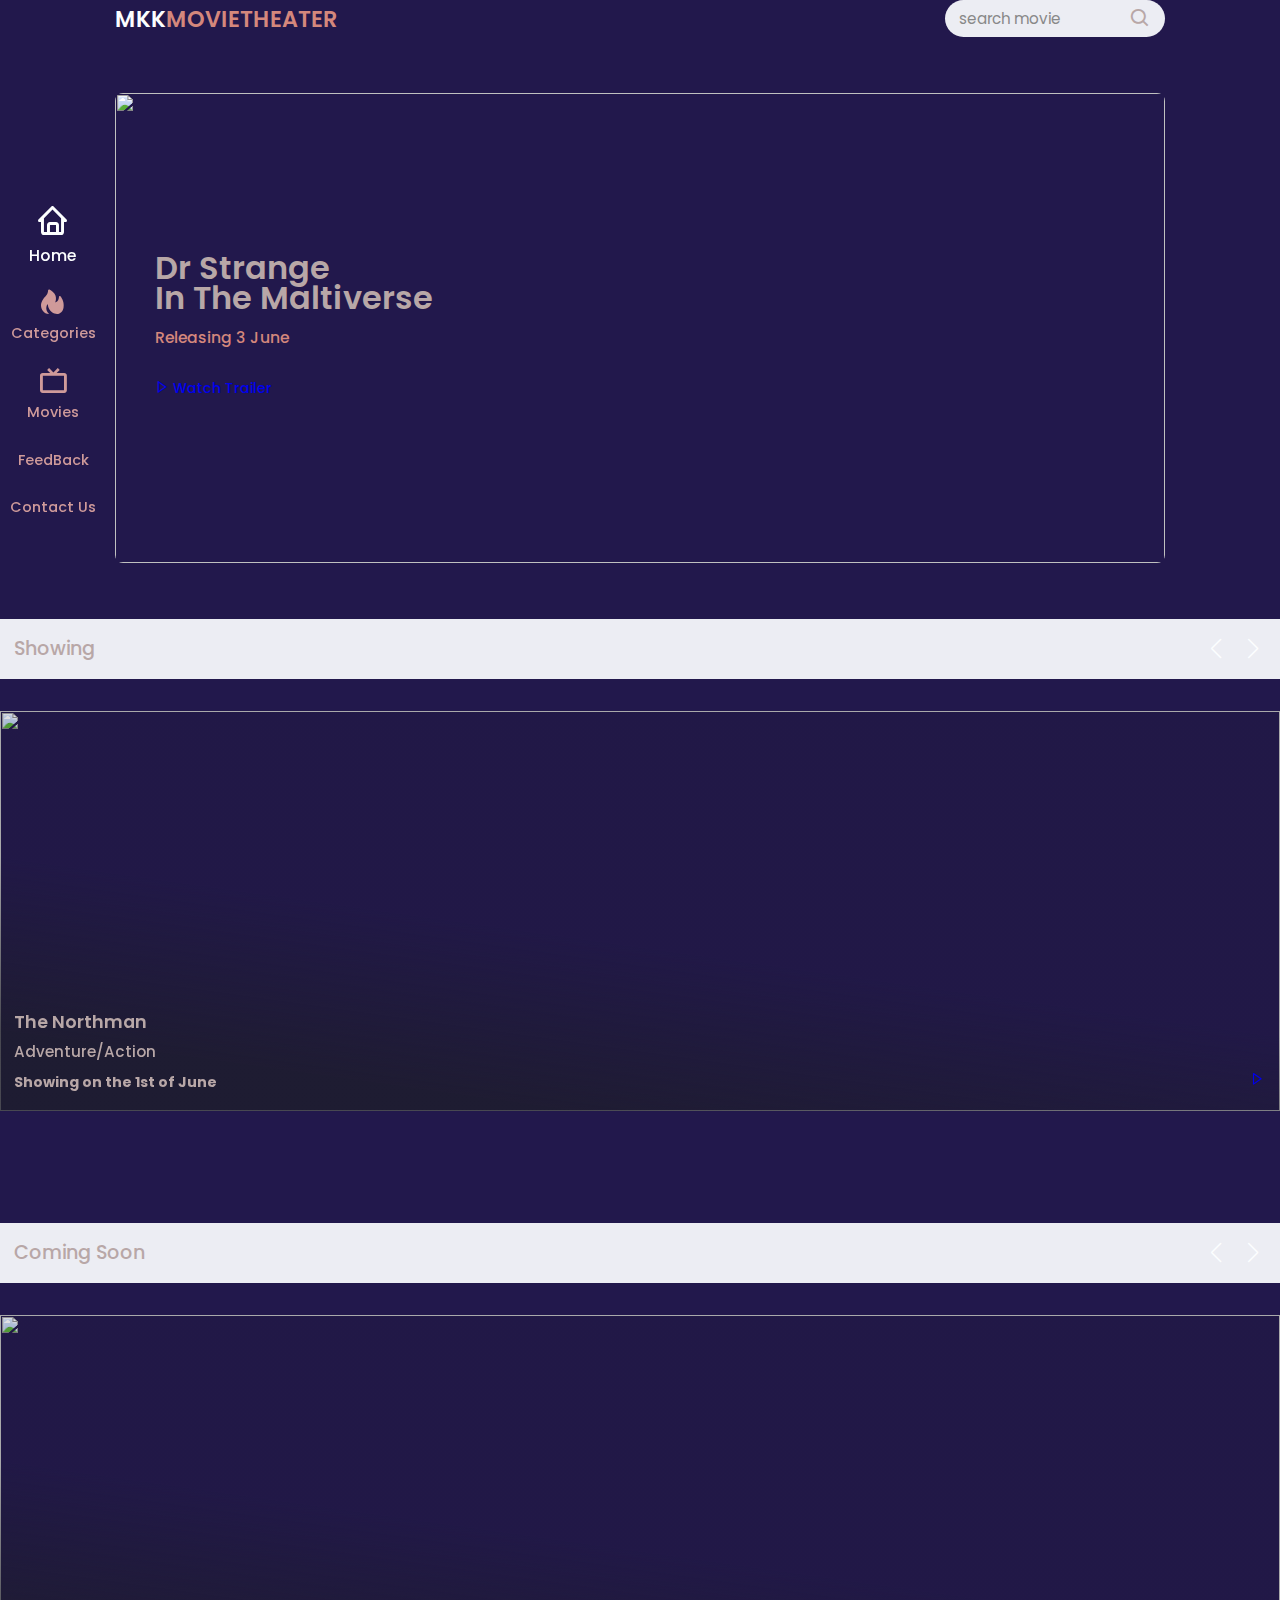
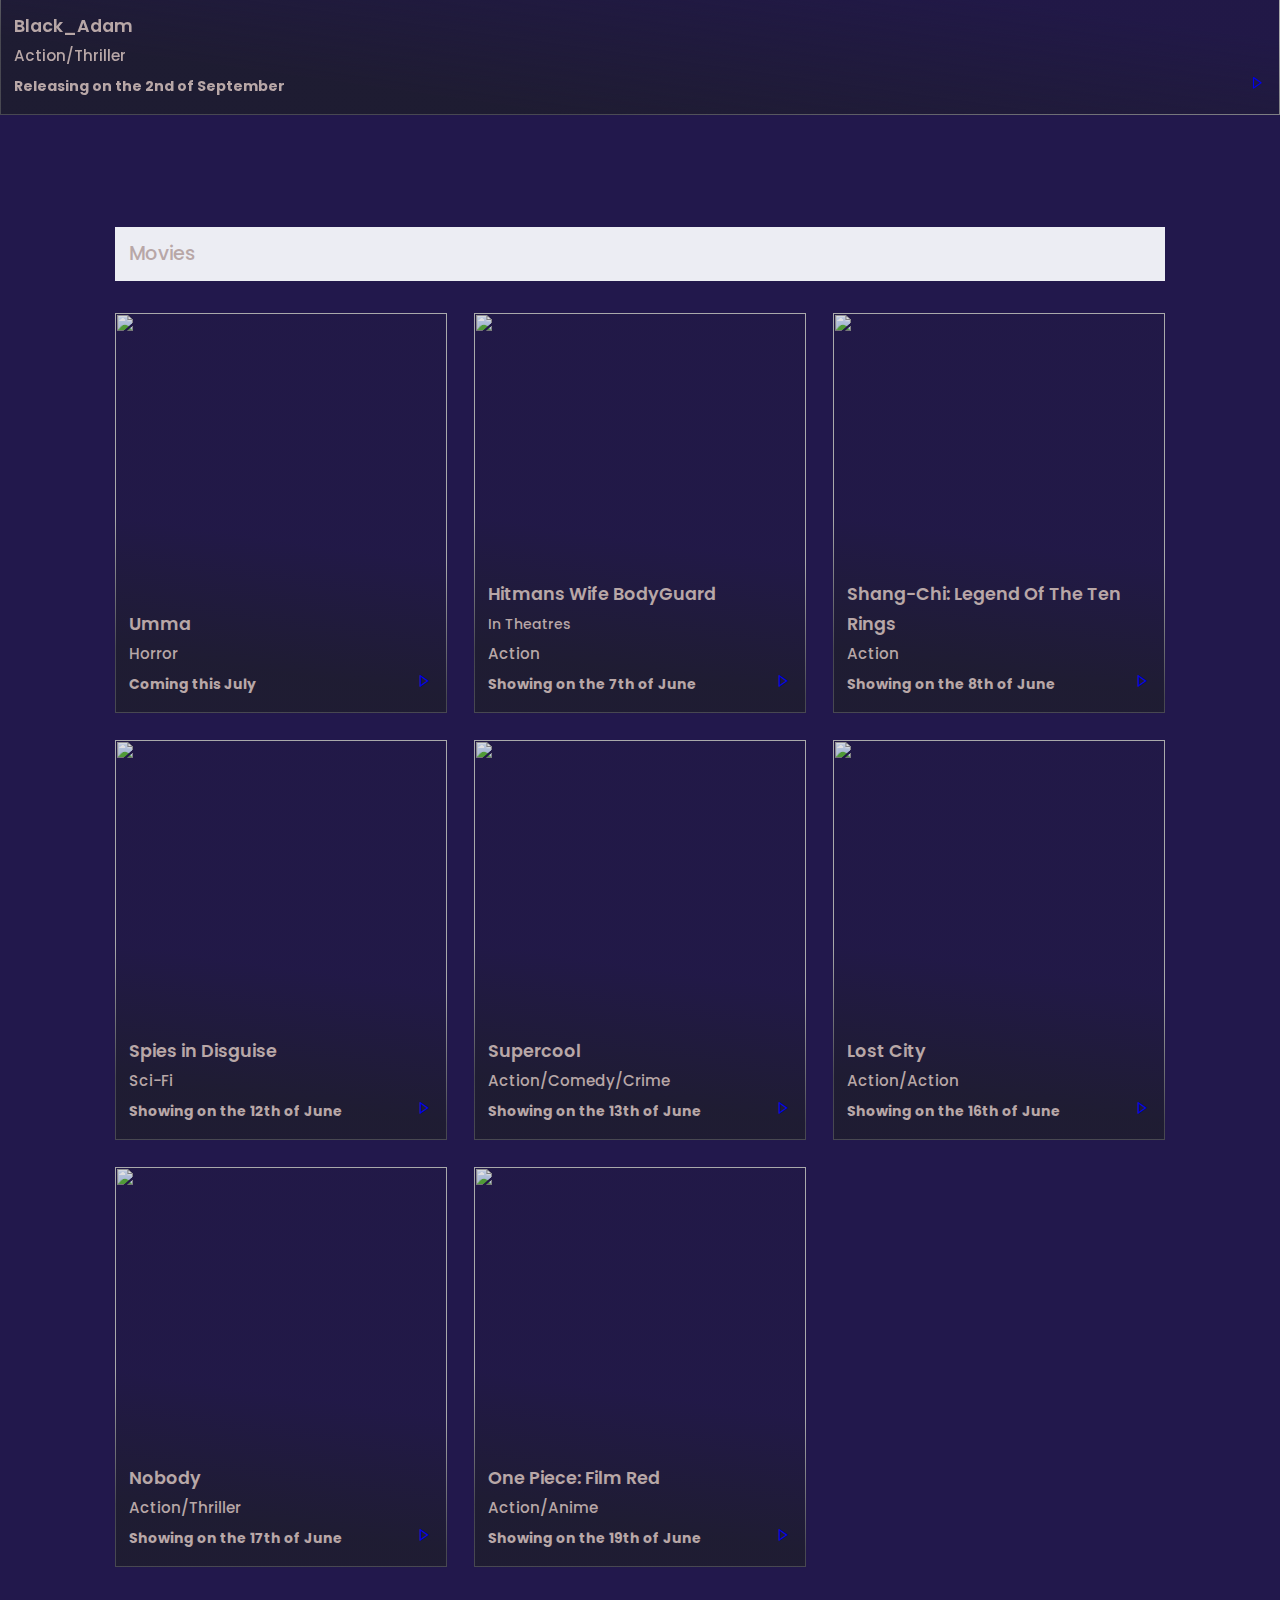
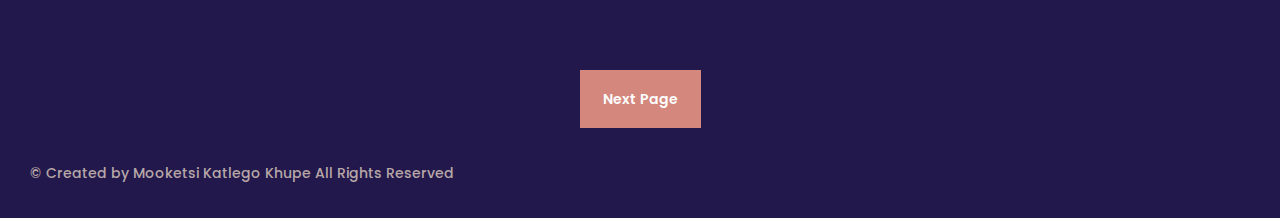
==== index.html @ cd7cba17 "Add files via upload" ====
<!DOCTYPE html>
<html>
     <head>
         <meta charset="utf8">
         <meta http-equiv="X-UA-Compatible" content="IE=edge">
         <meta name="Viewport" content="width=device-width, initial-scale=1.0">
         <title>Mkk Movie Theatre</title>
         <link rel="stylesheet" href="css/Style Css.css">
         <!-- Link Swiper Css -->
         <link rel="stylesheet" href="swiper-bundle.min.css">
         <link rel="stylesheet" href="css/swiper-bundle.min.css">
         <link rel="shortcut icon" href="img/Video-Tripod-icon.png" type="image/x-icon">
         <link href='https://unpkg.com/boxicons@2.1.1/css/boxicons.min.css' rel='stylesheet'>

    </head>
    <body>
        <header>
            <!--Navigation-->
            <div class="nav container">
                <!--Logo-->
                <a href="index.html" class="logo">
                    MKK<span>MovieTheater</span>
                </a>
                <!--Seach box-->
                <div class="search-box">
                    <input type="search" name="" id="search-input" placeholder="search movie">
                    <i class="bx bx-search"></i>
                </div>
                <!--nav bar-->
                <div class="navbar">
                    <a href="#home" class="nav-link nav-active">
                        <i class='bx bx-home' ></i>
                        <span class="nav-link-title">Home</span>
                    </a>
                    <a href="Categories.html" class="nav-link">
                        <i class='bx bxs-hot' ></i>
                        <span class="nav-link-title">Categories</span>
                    </a>
                    <a href="movies.html" class="nav-link">
                        <i class="bx bx-tv" ></i>
                        <span class="nav-link-title">Movies</span>
                    </a>
                    <a href="Feedback.html" class="nav-link">
                        <i class="bx bxs-explore" ></i>
                        <span class="nav-link-title">FeedBack</span>
                    </a>
                    <a href="Contact.html" class="nav-link">
                        <i class="bx bxs-explore" ></i>
                        <span class="nav-link-title">Contact Us</span>
                    </a>
                </div>
            </div>
        </header>
        <!--home-->
        <section class="home container" id="home">
            <!--home image-->
            <img src="img/dr strange cover.jpg" alt="" class="home-img">
            <!--home text-->
            <div class="home-text">
                <h1 class="home-title">Dr Strange<br>In The Maltiverse</h1>
                <p>Releasing 3 June</p>
                <a href="Dr strange.html" class="watch_btn">
                    <i class="bx bx-right-arrow" ></i>
                    <span>Watch Trailer</span>
                </a>
            </div>
        </section>
        <!--Home End-->
        <!--Showing-->
        <section class="showing" id="showing">
            <!-- Heading -->
            <div class="heading">
                <h2 class="heading-title">Showing</h2>
                <!-- Swipper widget -->
                <div class="swiper-btn">
                    <div class="swiper-button-prev"></div> 
                    <div class="swiper-button-next"></div>                     
                </div>
            </div>
            <!-- Content -->
            <div class="showing-content swiper">
                <div class="swiper-wrapper">
                    <!-- movie box 1 -->
                    <div class="swiper-slide">
                        <div class="movie-box">
                            <img src="img/northman.jpg" alt="" class="movie-box-img">
                            <div class="box-text">
                                <h2 class="movie-title">The Northman</h2>
                                <span class="movie-type">Adventure/Action</span>
                                <strong>Showing on the 1st of June</strong>
                                <a href="#" class="watch_btn play-btn">
                                    <i class="bx bx-right-arrow" ></i>
                                </a>
                            </div>
                        </div>
                    </div>
                    <!-- movie box 2 -->
                    <div class="swiper-slide">
                        <div class="movie-box">
                            <img src="img/wrath of man.jpg" alt="" class="movie-box-img">
                            <div class="box-text">
                                <h2 class="movie-title">wrath of man</h2>
                                <span class="movie-type">Action</span>
                                <strong>Showing on the 2nd of June</strong>
                                <a href="#" class="watch_btn play-btn">
                                    <i class="bx bx-right-arrow" ></i>
                                </a>
                            </div>
                        </div>
                    </div>
                    <!-- movie box 3 -->
                    <div class="swiper-slide">
                        <div class="movie-box">
                            <img src="img/batman.jpg" alt="" class="movie-box-img">
                            <div class="box-text">
                                <h2 class="movie-title">Batman</h2>
                                <span class="movie-type">Sci-Fi</span>
                                <strong>Showing on the 3rd of June</strong>
                                <a href="#" class="watch_btn play-btn">
                                    <i class="bx bx-right-arrow" ></i>
                                </a>
                            </div>
                        </div>
                    </div>
                    <!-- movie box 4 -->
                    <div class="swiper-slide">
                        <div class="movie-box">
                            <img src="img/Black Widow.jpeg" alt="" class="movie-box-img">
                            <div class="box-text">
                                <h2 class="movie-title">Black Widow</h2>
                                <span class="movie-type">Action</span>
                                <strong>Showing on the 5th of June</strong>
                                <a href="#" class="watch_btn play-btn">
                                    <i class="bx bx-right-arrow" ></i>
                                </a>
                            </div>
                        </div>
                    </div>
                    <!-- movie box 5 -->
                    <div class="swiper-slide">
                        <div class="movie-box">
                            <img src="img/the hargaer they all.jpg" alt="" class="movie-box-img">
                            <div class="box-text">
                                <h2 class="movie-title">The Harder THey Fall</h2>
                                <span class="movie-type">Action</span>
                                <p>Playing In Theatres</p>
                                <a href="#" class="watch_btn play-btn">
                                    <i class="bx bx-right-arrow" ></i>
                                </a>
                            </div>
                        </div>
                    </div>
                    <!-- movie box 6 -->
                    <div class="swiper-slide">
                        <div class="movie-box">
                            <img src="img/without Remorse.jpg" alt="" class="movie-box-img">
                            <div class="box-text">
                                <h2 class="movie-title">Without Remorse</h2>
                                <span class="movie-type">Action</span>
                                <strong>Showing on the 27th of June</strong>
                                <a href="#" class="watch_btn play-btn">
                                    <i class="bx bx-right-arrow" ></i>
                                </a>
                            </div>
                        </div>
                    </div>
                    <!-- movie box 7 -->
                    <div class="swiper-slide">
                        <div class="movie-box">
                            <img src="img/Uncharted.png" alt="" class="movie-box-img">
                            <div class="box-text">
                                <h2 class="movie-title">Uncharted</h2>
                                <span class="movie-type">Action/Adventure</span>
                                <strong>Showing in theatres June 29</strong>
                                <a href="#" class="watch_btn play-btn">
                                    <i class="bx bx-right-arrow" ></i>
                                </a>
                            </div>
                        </div>
                    </div>
                    <!-- movie box 8 -->
                    <div class="swiper-slide">
                        <div class="movie-box">
                            <img src="img/Ambulance.jpg" alt="" class="movie-box-img">
                            <div class="box-text">
                                <h2 class="movie-title">Ambulance</h2>
                                <span class="movie-type">Action/Crime</span>
                                <strong>Showing in theatres June 30</strong>
                                <a href="Ambulance.html" class="watch_btn play-btn">
                                    <i class="bx bx-right-arrow" ></i>
                                </a>
                            </div>
                        </div>
                    </div>                    
                  </div>
                 
            </div>
        </section>
        <!--Showing Part Ending Point-->
            <!--Home End-->
        <!--Coming Soon Part Starting Point-->
        <section class="showing" id="showing">
            <!-- Heading -->
            <div class="heading">
                <h2 class="heading-title">Coming Soon</h2>
                <!-- Swipper widget -->
                <div class="swiper-btn">
                    <div class="swiper-button-prev"></div> 
                    <div class="swiper-button-next"></div>                     
                </div>
            </div>
            <!-- Content -->
            <div class="showing-content swiper">
                <div class="swiper-wrapper">
                    <!-- movie box 1 -->
                    <div class="swiper-slide">
                        <div class="movie-box">
                            <img src="img/Black_Adam_Total_Film_Textless_Cover.webp" alt="" class="movie-box-img">
                            <div class="box-text">
                                <h2 class="movie-title">Black_Adam</h2>
                                <span class="movie-type">Action/Thriller</span>
                                <strong>Releasing on the 2nd of September</strong>
                                <a href="#" class="watch_btn play-btn">
                                    <i class="bx bx-right-arrow" ></i>
                                </a>
                            </div>
                        </div>
                    </div>
                    <!-- movie box 2 -->
                    <div class="swiper-slide">
                        <div class="movie-box">
                            <img src="img/blackpanther.jpg" alt="" class="movie-box-img">
                            <div class="box-text">
                                <h2 class="movie-title">Black Panther</h2>
                                <span class="movie-type">Action</span>
                                <strong>Releasing on the 20th of July</strong>
                                <a href="#" class="watch_btn play-btn">
                                    <i class="bx bx-right-arrow" ></i>
                                </a>
                            </div>
                        </div>
                    </div>
                    <!-- movie box 3 -->
                    <div class="swiper-slide">
                        <div class="movie-box">
                            <img src="img/devils light.jpg" alt="" class="movie-box-img">
                            <div class="box-text">
                                <h2 class="movie-title">Devil's Light</h2>
                                <span class="movie-type">Horror</span>
                                <strong>Releasing on the 10th of August</strong>
                                <a href="#" class="watch_btn play-btn">
                                    <i class="bx bx-right-arrow" ></i>
                                </a>
                            </div>
                        </div>
                    </div>
                    <!-- movie box 4 -->
                    <div class="swiper-slide">
                        <div class="movie-box">
                            <img src="img/operationFortune.jpg" alt="" class="movie-box-img">
                            <div class="box-text">
                                <h2 class="movie-title">operation Fortune</h2>
                                <span class="movie-type">Action</span>
                                <strong>Releasing on the 2nd of September</strong>
                                <a href="#" class="watch_btn play-btn">
                                    <i class="bx bx-right-arrow" ></i>
                                </a>
                            </div>
                        </div>
                    </div>
                    <!-- movie box 5 -->
                    <div class="swiper-slide">
                        <div class="movie-box">
                            <img src="img/redeeming love.jpg" alt="" class="movie-box-img">
                            <div class="box-text">
                                <h2 class="movie-title">Redeeming Love</h2>
                                <span class="movie-type">Action</span>
                                <strong>Releasing on the 21st of June</strong>
                                <a href="#" class="watch_btn play-btn">
                                    <i class="bx bx-right-arrow" ></i>
                                </a>
                            </div>
                        </div>
                    </div>
                    <!-- movie box 6 -->
                    <div class="swiper-slide">
                        <div class="movie-box">
                            <img src="img/THOR-LOVE-AND-THUNDER-UPDATE.jpg" alt="" class="movie-box-img">
                            <div class="box-text">
                                <h2 class="movie-title">THOR LOVE AND THUNDER</h2>
                                <span class="movie-type">Action</span>
                                <strong>Releasing on the 2nd of September</strong>
                                <a href="#" class="watch_btn play-btn">
                                    <i class="bx bx-right-arrow" ></i>
                                </a>
                            </div>
                        </div>
                    </div>
                    <!-- movie box 7 -->
                    <div class="swiper-slide">
                        <div class="movie-box">
                            <img src="img/the in between.jpg" alt="" class="movie-box-img">
                            <div class="box-text">
                                <h2 class="movie-title">The In Between</h2>
                                <span class="movie-type">Romance</span>
                                <strong>Releasing on the 20th of July</strong>
                                <a href="#" class="watch_btn play-btn">
                                    <i class="bx bx-right-arrow" ></i>
                                </a>
                            </div>
                        </div>
                    </div>
                    <!-- movie box 8 -->
                    <div class="swiper-slide">
                        <div class="movie-box">
                            <img src="img/scream.jpg" alt="" class="movie-box-img">
                            <div class="box-text">
                                <h2 class="movie-title">Scream</h2>
                                <span class="movie-type">Horror</span>
                                <strong>Releasing on the 27th of May</strong>
                                <a href="#" class="watch_btn play-btn">
                                    <i class="bx bx-right-arrow" ></i>
                                </a>
                            </div>
                        </div>
                    </div>                    
                  </div>                     
            </div>
        </section>
        <!--Movies Part Starting Point-->
        <section class="movies container" id="movies">
            <!-- Heading -->
            <div class="heading">
                <h2 class="heading-title">Movies</h2>
            </div>
            <!-- Movies content -->
            <div class="movies-content">
                <!-- Movies box 1-->
                <div class="movie-box">
                    <img src="img/umma.jpg" alt="" class="movie-box-img">
                    <div class="box-text">
                        <h2 class="movie-title">Umma</h2>
                        <span class="movie-type">Horror</span>
                        <strong>Coming this July</strong>
                        <a href="play-page.html" class="watch_btn play-btn">
                            <i class="bx bx-right-arrow" ></i>
                        </a>
                    </div>
                </div>
                <!-- Movies box 2 -->
                <div class="movie-box">
                    <img src="img/movie-2.jpg" alt="" class="movie-box-img">
                    <div class="box-text">
                        <h2 class="movie-title">Hitmans Wife BodyGuard</h2>
                        <p>In Theatres</p>
                        <span class="movie-type">Action</span>
                        <strong>Showing on the 7th of June</strong>
                        <a href="#" class="watch_btn play-btn">
                            <i class="bx bx-right-arrow" ></i>
                        </a>
                    </div>
                </div>
                <!-- Movies box 3 -->
                <div class="movie-box">
                    <img src="img/movie-3.jpg" alt="" class="movie-box-img">
                    <div class="box-text">
                        <h2 class="movie-title">Shang-Chi: Legend Of The Ten Rings</h2>
                        <span class="movie-type">Action</span>
                        <strong>Showing on the 8th of June</strong>
                        <a href="#" class="watch_btn play-btn">
                            <i class="bx bx-right-arrow" ></i>
                        </a>
                    </div>
                </div>
                <!-- Movies box 4-->
                <div class="movie-box">
                    <img src="img/Spies in Disguise.jpg" alt="" class="movie-box-img">
                    <div class="box-text">
                        <h2 class="movie-title">Spies in Disguise</h2>
                        <span class="movie-type">Sci-Fi</span>
                        <strong>Showing on the 12th of June</strong>
                        <a href="#" class="watch_btn play-btn">
                            <i class="bx bx-right-arrow" ></i>
                        </a>
                    </div>
                </div>
                <!-- Movies box 5-->
                <div class="movie-box">
                    <img src="img/Supercool-film.jpg" alt="" class="movie-box-img">
                    <div class="box-text">
                        <h2 class="movie-title">Supercool</h2>
                        <span class="movie-type">Action/Comedy/Crime</span>
                        <strong>Showing on the 13th of June</strong>
                        <a href="#" class="watch_btn play-btn">
                            <i class="bx bx-right-arrow" ></i>
                        </a>
                    </div>
                </div>
                <!-- Movies box 6 -->
                <div class="movie-box">
                    <img src="img/Lost City.jpg" alt="" class="movie-box-img">
                    <div class="box-text">
                        <h2 class="movie-title">Lost City</h2>
                        <span class="movie-type">Action/Action</span>
                        <strong>Showing on the 16th of June</strong>
                        <a href="#" class="watch_btn play-btn">
                            <i class="bx bx-right-arrow" ></i>
                        </a>
                    </div>
                </div>
                <!-- Movies box 7 -->
                <div class="movie-box">
                    <img src="img/Nobody.jpg" alt="" class="movie-box-img">
                    <div class="box-text">
                        <h2 class="movie-title">Nobody</h2>
                        <span class="movie-type">Action/Thriller</span>
                        <strong>Showing on the 17th of June</strong>
                        <a href="#" class="watch_btn play-btn">
                            <i class="bx bx-right-arrow" ></i>
                        </a>
                    </div>
                </div>
                <!-- Movies box 8-->
                <div class="movie-box">
                    <img src="img/One-Piece-Film-Red.jpg" alt="" class="movie-box-img">
                    <div class="box-text">
                        <h2 class="movie-title">One Piece: Film Red</h2>
                        <span class="movie-type">Action/Anime</span>
                        <strong>Showing on the 19th of June</strong>
                        <a href="#" class="watch_btn play-btn">
                            <i class="bx bx-right-arrow" ></i>
                        </a>
                    </div>
                </div>
                
                
            </div>

        </section>
        <!--Movies Part Ending Point-->
        <!-- Next Page -->
        <div class="next-page">
            <a href="#" class="next-btn">Next Page</a>
        </div>
        <!-- Link Swiper JS -->
        <script src="js/swiper-bundle.min.js"></script>
        <!--link to JS-->
        <script src="js/jsmain.js"></script>
    </body>
    <footer>
        <div class="copyright">
            <p>&#169; Created by Mooketsi Katlego Khupe All Rights Reserved</p>
        </div>
    </footer>
</html>
---- css/Style Css.css ----
@import url("https:fonts.googleapis.com/css2?family=Poppins:wght@400;500;600;700&display=swap");
*{
    font-family:  "Poppins", sans-serif;
    margin: 0;
    padding: 0;
    scroll-behavior: smooth;
    box-sizing: border-box;
    scroll-padding-top: 2rem;
}
:root{
    --main-color: rgb(212, 135, 124);
    --hover-color: hsl(25, 70%, 30%);
    --body-color: rgb(34, 24, 76);
    --container-color: #ecedf3;
    --text-color: #fcfeff;
}
a{
    text-decoration: none;
}
li{
    list-style: none;
}
section{
    padding: 3rem 0 4rem;
}
img{
    width: 100%;
}
body{
    background-color: var(--body-color);
    color: var(--text-color);
}
.bx{
    cursor: pointer;
}
.container{
    max-width: 1050px;
    margin: auto;
    width: 100%;
}
.header{
    position: fixed;
    top: 0;
    left: 0;
    width: 100%;
    background: var(--body-color);
    z-index: 100;
}
/*nav*/
.nav{
    display: flex;
    align-items: center;
    justify-content: center;
    padding: 17px 7;
}
.logo{
    font-size: 1.4rem;
    color: var(--text-color);
    font-weight: 600;
    text-transform: uppercase;
    margin: 0 auto 0 0;
}
.logo span{
    color: var(--main-color);
}
.search-box{
    max-width: 220px;
    width: 100%;
    display: flex;
    align-items: center;
    column-gap: 0.9rem;
    padding: 7px 14px;
    background: var(--container-color);
    border-radius: 8rem;
    float: right;
    margin-right: 0rem;
}
.search-box .bx{
    font-size: 1.4rem;
}
.search-box .bx:hover{
    color: var(--main-color);
}
#search-input{
    width: 100%;
    border: none;
    outline: none;
    color: var(--text-color);
    background: transparent;
    font-size: 0.949rem;
}
.navbar{
    position: fixed;
    top: 37%;
    transform: translateY(-40%);
    left: 10px;
    display: flex;
    flex-direction: column;
    row-gap: 1.1rem;
}
.nav-link{
    display: flex;
    flex-direction: column;
    align-items: center;
    color: #cf9a9a;
}
.nav-link:hover,
.nav-active{
    color: var(--text-color);
    transition: 0.3s all linear;
    transform: scale(1.1);
}
.nav-link .bx{
    font-size: 2rem;
}
.nav-link-title{
    font-size: 0.9rem;
}
/*  */
* {
	margin:0;
	padding:0;
	box-sizing:border-box;
	-webkit-box-sizing:border-box;
	-moz-box-sizing:border-box;
	-webkit-font-smoothing:antialiased;
	-moz-font-smoothing:antialiased;
	-o-font-smoothing:antialiased;
	font-smoothing:antialiased;
	text-rendering:optimizeLegibility;
}

body {
	font-family:"Poppins", sans-serif;
	font-weight:500;
	font-size: 14px;
	line-height:30px;
	color:rgb(184, 167, 167);
	background:var(--body-color);
}

.contacts {
	max-width:400px;
	width:100%;
	margin:0 auto;
	position:relative;
}

#contact input[type="text"], #contact input[type="email"], #contact input[type="tel"], #contact input[type="url"], #contact textarea, #contact button[type="submit"] { font:400 12px/16px "Open Sans", Helvetica, Arial, sans-serif; }

#contact {
	background:#F9F9F9;
	padding:25px;
	margin:50px 0;
}

#contact h3 {
	color: rgb(203, 201, 228);
	display: block;
	font-size: 40px;
	font-weight: 500;
}

#contact h4 {
	margin:5px 0 15px;
	display:block;
	font-size:13px;
}

fieldset {
	border: medium none !important;
	margin: 0 0 10px;
	min-width: 100%;
	padding: 0;
	width: 100%;
}

#contact input[type="text"], #contact input[type="email"], #contact input[type="tel"], #contact input[type="url"], #contact textarea {
	width:100%;
	border:1px solid #CCC;
	background:#FFF;
	margin:0 0 5px;
	padding:10px;
}

#contact input[type="text"]:hover, #contact input[type="email"]:hover, #contact input[type="tel"]:hover, #contact input[type="url"]:hover, #contact textarea:hover {
	-webkit-transition:border-color 0.3s ease-in-out;
	-moz-transition:border-color 0.3s ease-in-out;
	transition:border-color 0.3s ease-in-out;
	border:1px solid #AAA;
}

#contact textarea {
	height:100px;
	max-width:100%;
  resize:none;
}

#contact button[type="submit"] {
	cursor:pointer;
	width:100%;
	border:none;
	background:#0CF;
	color:#FFF;
	margin:0 0 5px;
	padding:10px;
	font-size:15px;
}

#contact button[type="submit"]:hover {
	background: var(--body-color);
	-webkit-transition:background 0.3s ease-in-out;
	-moz-transition:background 0.3s ease-in-out;
	transition:background-color 0.3s ease-in-out;
}

#contact button[type="submit"]:active { box-shadow:inset 0 1px 3px rgba(0, 0, 0, 0.5); }

#contact input:focus, #contact textarea:focus {
	outline:0;
	border:1px solid #999;
}
::-webkit-input-placeholder {
 color:#888;
}
:-moz-placeholder {
 color:#888;
}
::-moz-placeholder {
 color:#888;
}
:-ms-input-placeholder {
 color:#888;
}
/*home*/
.home{
    position: relative ;
    min-height: 470px;
    display: flex;
    align-items: center;
    margin-top: 4rem !important;
    border-radius: 0.8rem;
}
.home-img{
    position: absolute;
    width: 100%;
    height: 100%;
    z-index: -1;
    object-fit: cover;
    border-radius: 0.5rem;
}
.home-text{
    padding-left: 40px;
}
.home-title{
    font-size: 2rem;
    font-weight: 600;
}
.home-text p{
    font-size: 0.979rem;
    margin: 10px 0 20px;
    color: var(--main-color);
}
.watch-btn{
    display: flex;
    align-items: center;
    column-gap: 0.8rem;
    color: var(--text-color);
}
.watch-btn .bx{
    font-size: 29px;
    background: var(--main-color);
    width: 70px;
    height: 70px;
    border-radius: 70%;
    display: flex;
    align-items: center;
    justify-content: center;
}
.watch-btn .bx:hover {
    background: var(--hover-color);
}
.watch-btn span {
    font-size: 1rem;
    font-weight: 400;
}
/* Heading */
.heading{
    display: flex;
    align-items: center;
    justify-content: space-between;
    background: var(--container-color);
    padding: 8px 14px;
    border: 1px solid hsl(200, 100%, 99% / 5%);
    margin-bottom: 2rem;
}
.heading-title {
    font-size: 1.2rem;
    font-weight: 500;
}
/* Movie Box */
.movie-box {
    position: relative;
    width: 100%;
    height: 400px;
    overflow: hidden;
}
.movie-box-img {
    width: 100%;
    height: 100%;
    object-fit: cover;
}
.movie-box .box-text {
    position: absolute;
    bottom: 0;
    left: 0;
    width: 100%;
    height: 100%;
    display: flex;
    flex-direction: column;
    justify-content: flex-end;
    padding: 14px;
    background: linear-gradient(
       8deg,
      hsl(240 17% 14% / 74%) 14%, 
      hsl(240 17% 14% / 14%) 44%
    );
    overflow: hidden;
}
.movie-title{
    font-size: 1.1rem;
    font-weight: 600;
}
.movie-type{
    font-size: 0.948rem;
}
.play-btn{
    position: absolute;
    bottom: 1rem;
    right: 1rem;
}
/* swiper widgets */
.swiper-btn{
    display: flex;
}
.swiper-button-next,
.swiper-button-prev{
    position: static !important;
    margin: 0 0 0 10px !important;
}
.swiper-button-next::after,
.swiper-button-prev::after{
    color: var(--text-color);
    font-size: 20px !important;
    /* for arrows in the slider */
    font-weight: 400;
}
.movies .heading{
    padding: 12px 14px;
}
.movies-content{
    display: grid;
    grid-template-columns: repeat(auto-fit, minmax(250px, 2fr));
    gap: 1.7rem;
}
.movies-content .movie-box:hover .movie-box-img {
    transition: 0.3s;
    transform: scale(1.3);
}
.next-page{
    display: flex;
    align-items: flex-end;
    justify-content: center;
    margin-top: 2.4rem;
}
.next-btn{
    padding: 14px 23px;
    font-weight: 600;
    color: var(--text-color);
    background: var(--main-color);
}
.next-btn:hover{
    background: var(--hover-color);
    transition: 0.3s;
}
/* play-container */
.play-container{
    position: relative;
    min-height: 540px;
    margin-top: 5rem !important;
}
.play-img{
    position: absolute;
    height: 100%;
    width: 100%;
    object-position: center;
    object-fit: cover;
    z-index: -1;
}
/* found in the play page..orother pages containing videos */
.play-text{
    padding: 40px;
    left: 0;
    width: 100%;
    height: 100%;
    position: absolute;
    bottom: 0;
    display: flex;
    flex-direction: column;
    justify-content: flex-end;
    background: linear-gradient(
       8deg,
      hsl(240 17% 14% / 74%) 14%, 
      hsl(240 17% 14% / 14%) 44%
    );
}
.play-text .h2{
    font-size: 1.6rem;
    font-weight: 600;
}
.rating{
    margin-top: 5px;
    display: flex;
    align-items: center;
    column-gap: 2px;
    color: aqua;
    font-size: 1.3rem;
}
.tags{
    align-items: center;
    column-gap: 7px;
    display: flex;
    margin: 1rem 0;
}
.tags .span{
    background: var(--container-color);
    padding: 0 5px;
}
.play-movie{
    display: inline-block;
    position: absolute;
    bottom: 19rem;
    right: 10rem;
    display: flex !important;
    align-items: center;
    justify-content: center;
    width: 50px;
    height: 50px;
    border-radius : 55%;
    background: var(--main-color);
    font-size: 30px;
    animation: animate 2s linear infinite;
}
@keyframes animate{
    0% {
        box-shadow: 0 0 0 0 rgba(17, 189, 174, 0.7);
    }
    40% {
        box-shadow: 0 0 0 50px rgb(250, 193, 7, 0);
    }
    80% {
        box-shadow: 0 0 0 50px rgba(145, 250, 7, 0);
    }
    100% {
        box-shadow: 0 0 0 rgba(27, 250, 7, 0);
    }
}
/* video */
.video-container {
    position: fixed;
    top: 0;
    left: 0;
    display: none;
    align-items: center;
    justify-content: center;
    width: 100%;
    height: 100%;
    background: hsl(230 10% 20% / 60%);
    z-index: 400;
}
.video-container.show-video{
    display: flex;
}
.video-box{
    position: relative;
    width: 82%;
}
.video-box #hisvideo{
    width: 100%;
    aspect-ratio: 16/9;
}
.close-video{
    position: absolute;
    top: -3rem;
    right: 0;
    font-size: 50px;
    color: red;
}
.about-movie{
    padding: 0;
    margin-top: 3rem;
}
.about-movie h2{
    font-size: 1.5rem;
    font-weight: 500;
    color: var(--main-color);
}
.about-movie p{
    font-size: 0.940;
    margin: 11px;
    max-width: 500px;
    padding: 20px;
}
.schedule{
    padding: 5px;
    margin: 30px;
    margin: auto;
    justify-content: left;
}
.copyright{
    padding-right: 5px;
    margin: 30px;
    justify-content: center;
}
/* RESPONSIVE WEB part */
@media(max-width: 1075px){
    .navbar{
        bottom: 0;
        left: 0;
        right: 0;
        top: auto;
        transform: translateY(0);
        flex-direction: row;
        justify-content: space-evenly;
        row-gap: 1px;
        padding: 10px;
        border-top: 1px solid;
        background: linear-gradient();
    }
}
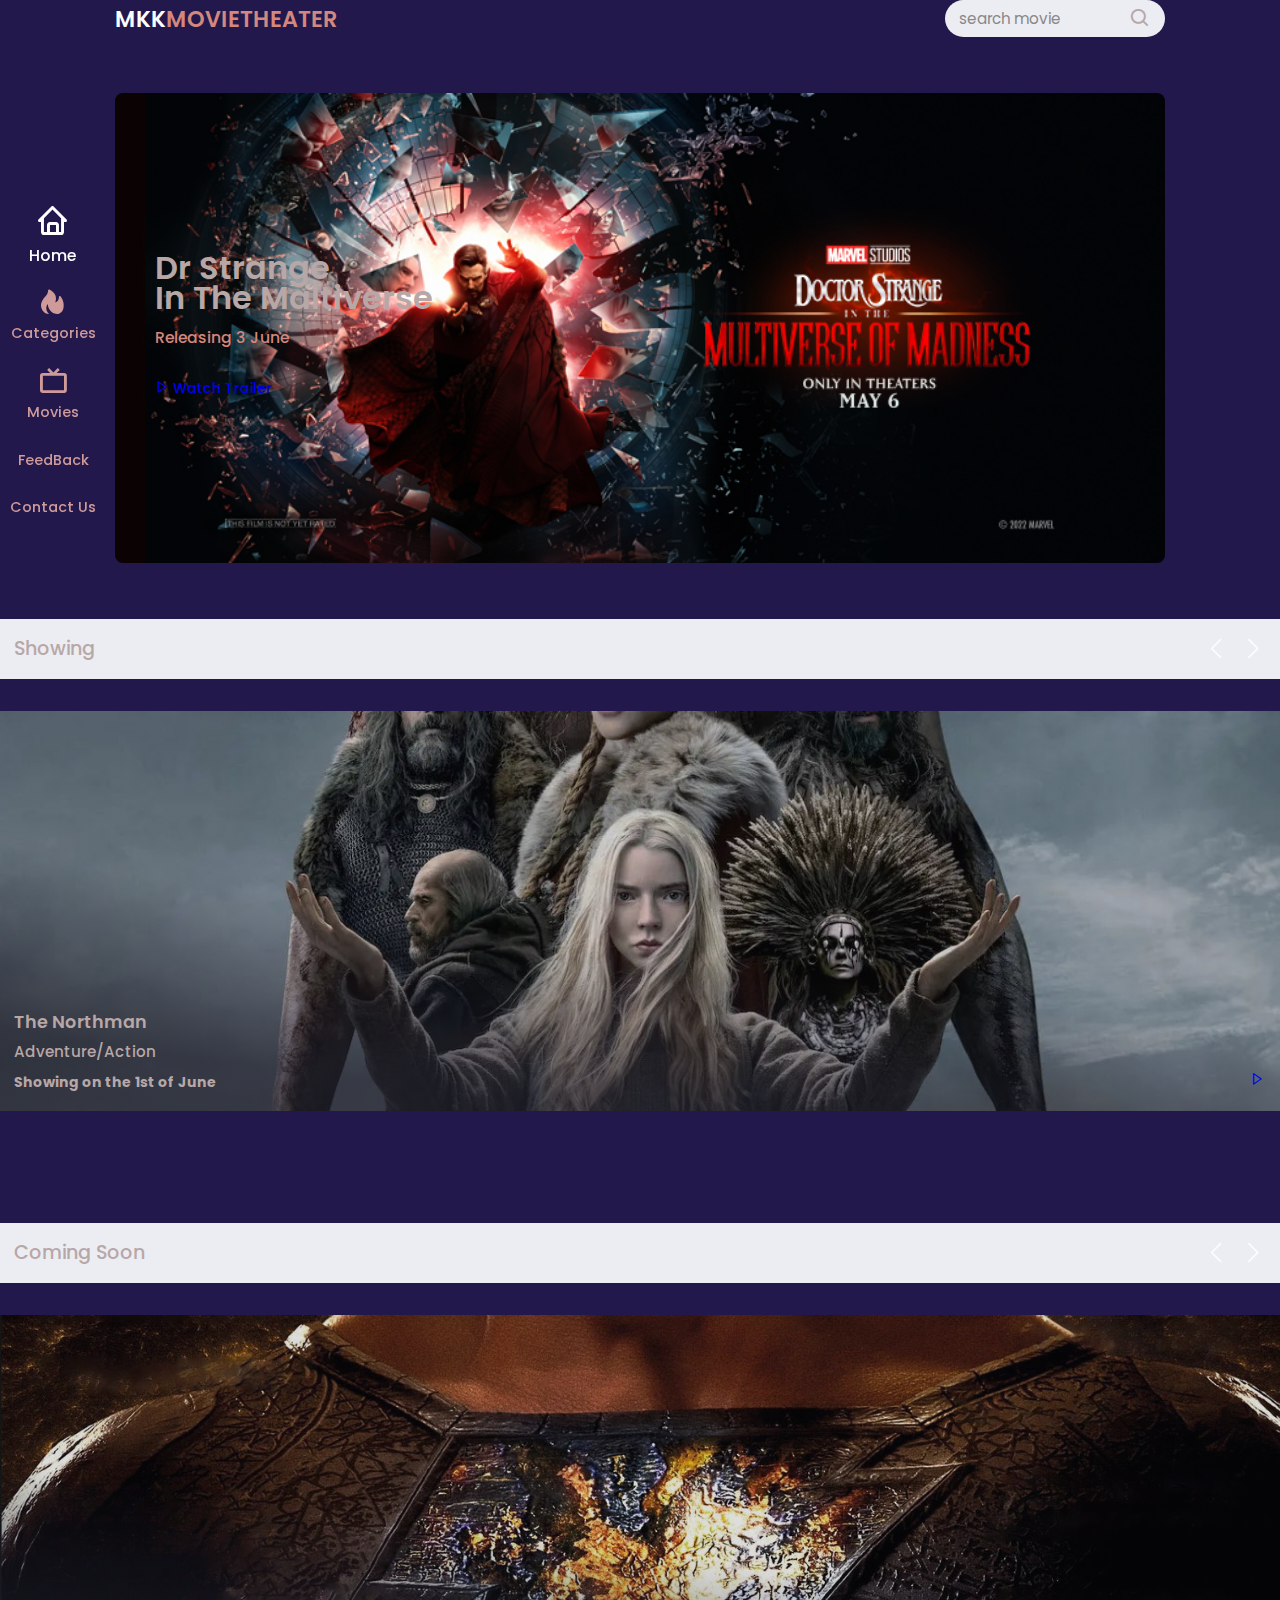
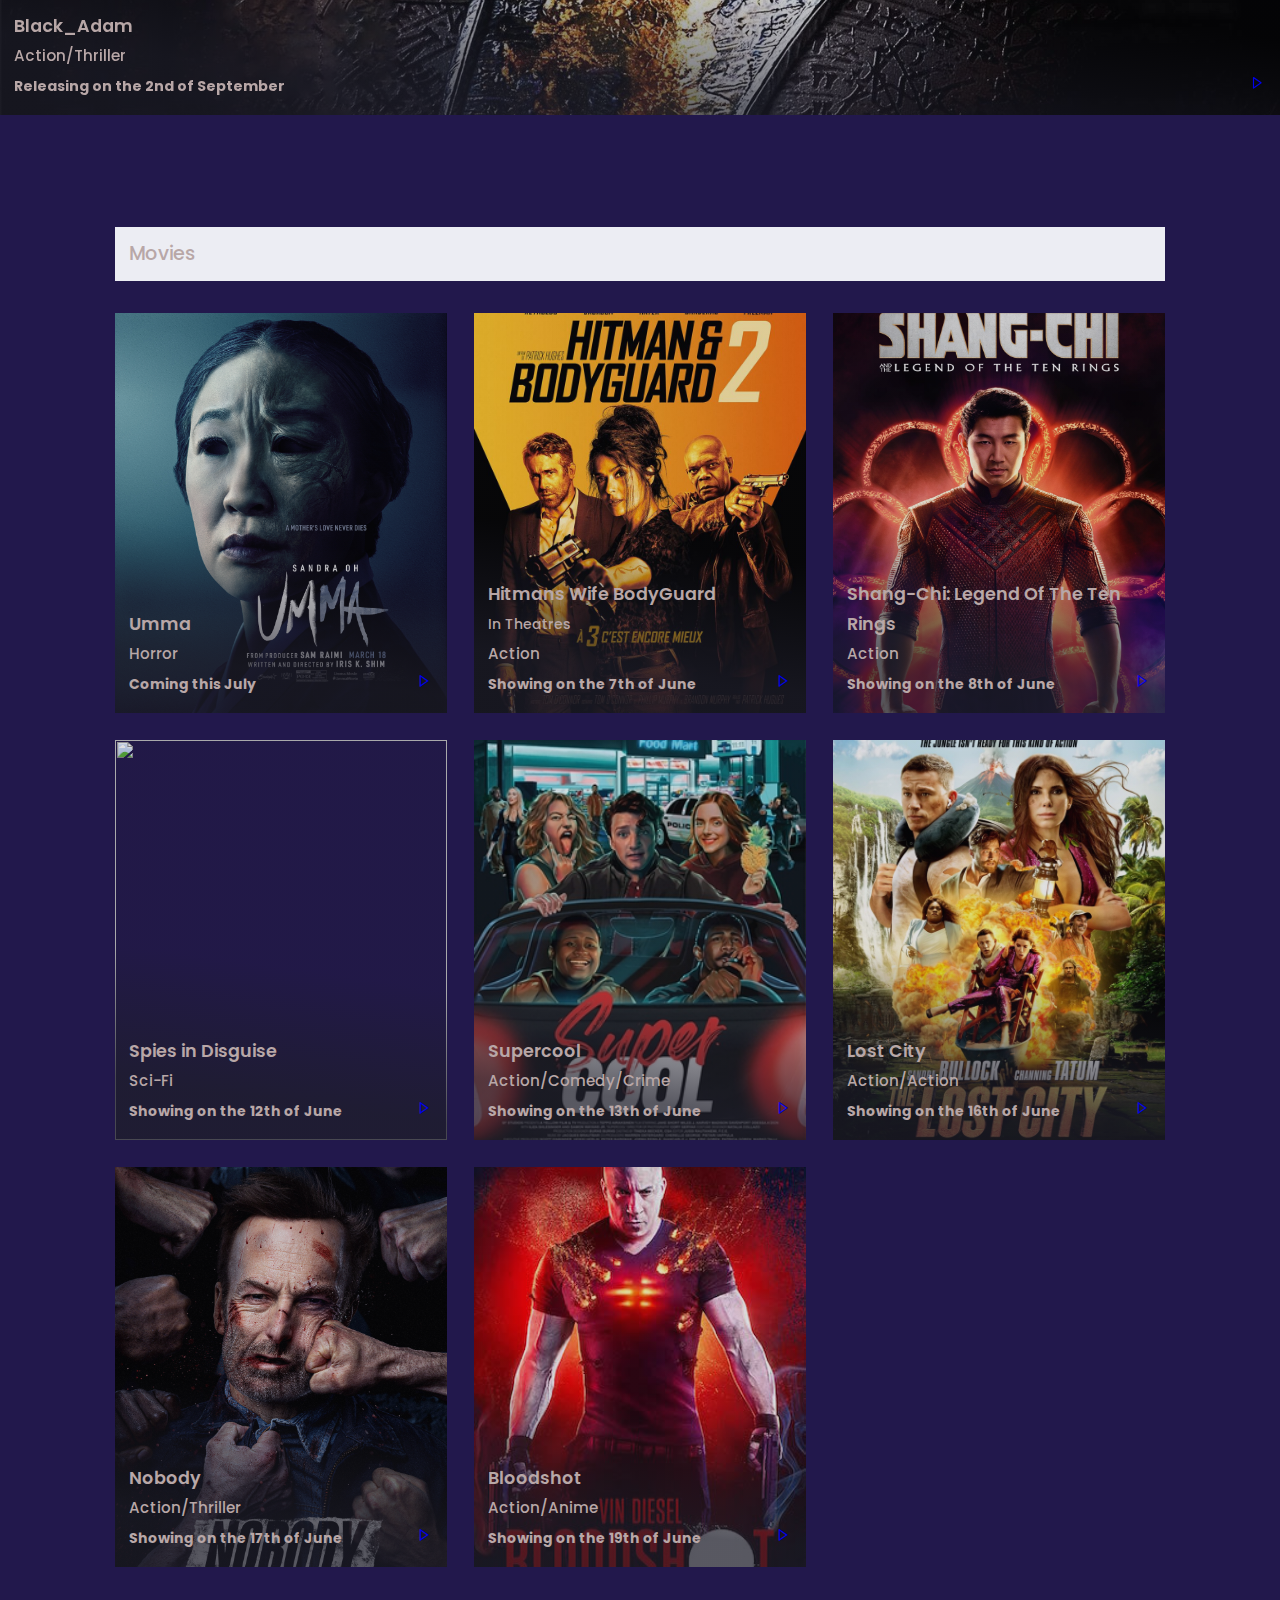
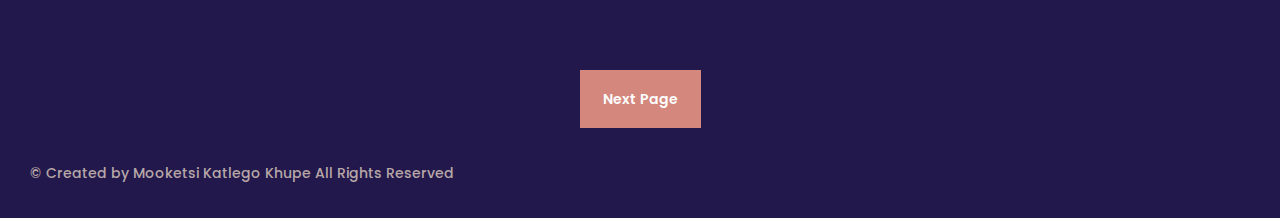
==== commit ea3930dd: "Add files via upload" ====
--- a/index.html
+++ b/index.html
@@ -229,7 +229,7 @@
                     <!-- movie box 2 -->
                     <div class="swiper-slide">
                         <div class="movie-box">
-                            <img src="img/blackpanther.jpg" alt="" class="movie-box-img">
+                            <img src="play-page/blackpanther.jpg" alt="" class="movie-box-img">
                             <div class="box-text">
                                 <h2 class="movie-title">Black Panther</h2>
                                 <span class="movie-type">Action</span>
@@ -362,7 +362,7 @@
                 </div>
                 <!-- Movies box 3 -->
                 <div class="movie-box">
-                    <img src="img/movie-3.jpg" alt="" class="movie-box-img">
+                    <img src="img/shan chi leng of the.jpg" alt="" class="movie-box-img">
                     <div class="box-text">
                         <h2 class="movie-title">Shang-Chi: Legend Of The Ten Rings</h2>
                         <span class="movie-type">Action</span>
@@ -422,9 +422,9 @@
                 </div>
                 <!-- Movies box 8-->
                 <div class="movie-box">
-                    <img src="img/One-Piece-Film-Red.jpg" alt="" class="movie-box-img">
-                    <div class="box-text">
-                        <h2 class="movie-title">One Piece: Film Red</h2>
+                    <img src="img/Bloodshot.jpg" alt="" class="movie-box-img">
+                    <div class="box-text">
+                        <h2 class="movie-title">Bloodshot</h2>
                         <span class="movie-type">Action/Anime</span>
                         <strong>Showing on the 19th of June</strong>
                         <a href="#" class="watch_btn play-btn">
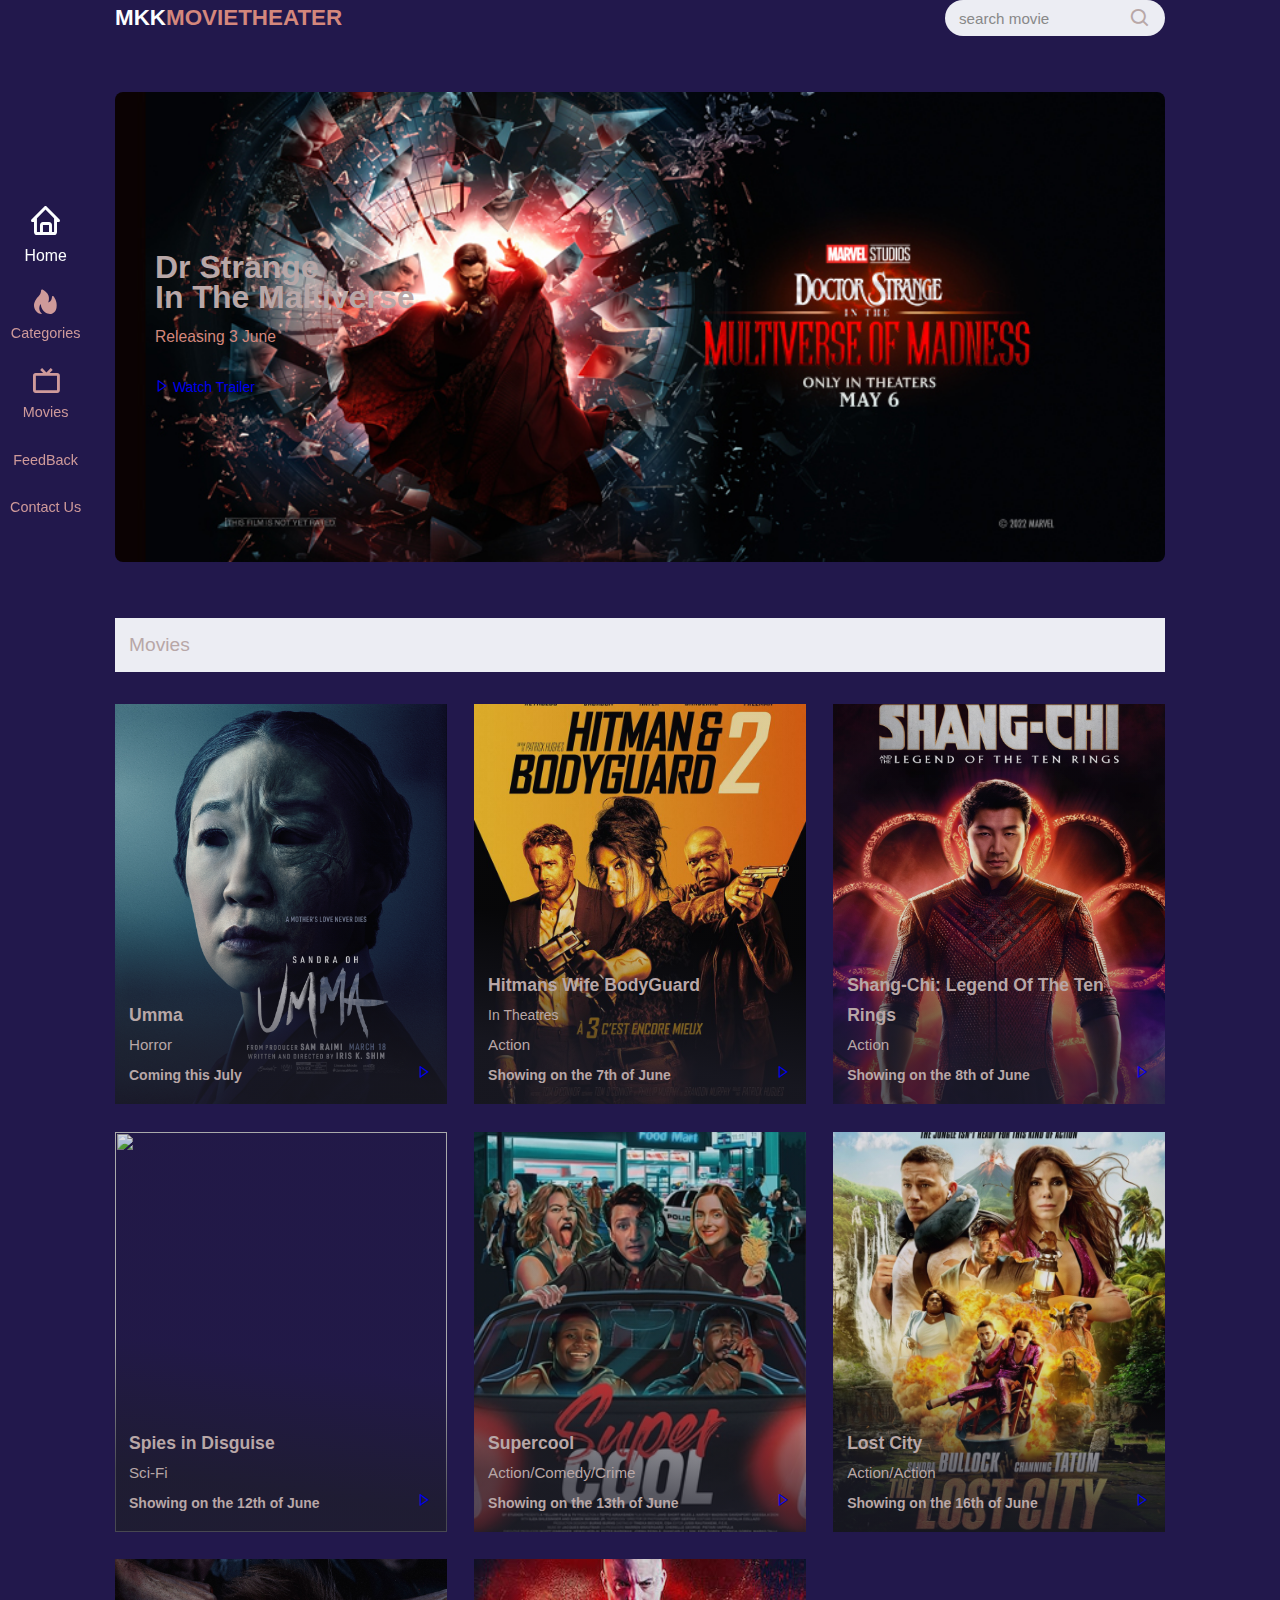
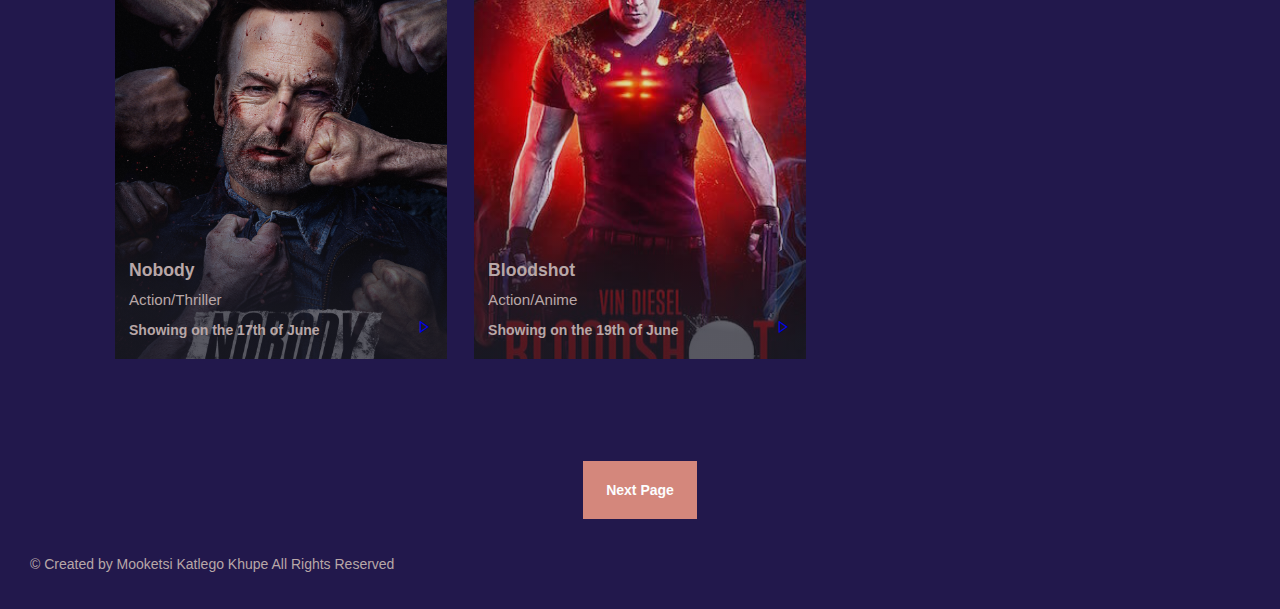
==== commit 573b583a: "Update index.html" ====
--- a/index.html
+++ b/index.html
@@ -6,9 +6,6 @@
          <meta name="Viewport" content="width=device-width, initial-scale=1.0">
          <title>Mkk Movie Theatre</title>
          <link rel="stylesheet" href="css/Style Css.css">
-         <!-- Link Swiper Css -->
-         <link rel="stylesheet" href="swiper-bundle.min.css">
-         <link rel="stylesheet" href="css/swiper-bundle.min.css">
          <link rel="shortcut icon" href="img/Video-Tripod-icon.png" type="image/x-icon">
          <link href='https://unpkg.com/boxicons@2.1.1/css/boxicons.min.css' rel='stylesheet'>
 
@@ -66,268 +63,7 @@
             </div>
         </section>
         <!--Home End-->
-        <!--Showing-->
-        <section class="showing" id="showing">
-            <!-- Heading -->
-            <div class="heading">
-                <h2 class="heading-title">Showing</h2>
-                <!-- Swipper widget -->
-                <div class="swiper-btn">
-                    <div class="swiper-button-prev"></div> 
-                    <div class="swiper-button-next"></div>                     
-                </div>
-            </div>
-            <!-- Content -->
-            <div class="showing-content swiper">
-                <div class="swiper-wrapper">
-                    <!-- movie box 1 -->
-                    <div class="swiper-slide">
-                        <div class="movie-box">
-                            <img src="img/northman.jpg" alt="" class="movie-box-img">
-                            <div class="box-text">
-                                <h2 class="movie-title">The Northman</h2>
-                                <span class="movie-type">Adventure/Action</span>
-                                <strong>Showing on the 1st of June</strong>
-                                <a href="#" class="watch_btn play-btn">
-                                    <i class="bx bx-right-arrow" ></i>
-                                </a>
-                            </div>
-                        </div>
-                    </div>
-                    <!-- movie box 2 -->
-                    <div class="swiper-slide">
-                        <div class="movie-box">
-                            <img src="img/wrath of man.jpg" alt="" class="movie-box-img">
-                            <div class="box-text">
-                                <h2 class="movie-title">wrath of man</h2>
-                                <span class="movie-type">Action</span>
-                                <strong>Showing on the 2nd of June</strong>
-                                <a href="#" class="watch_btn play-btn">
-                                    <i class="bx bx-right-arrow" ></i>
-                                </a>
-                            </div>
-                        </div>
-                    </div>
-                    <!-- movie box 3 -->
-                    <div class="swiper-slide">
-                        <div class="movie-box">
-                            <img src="img/batman.jpg" alt="" class="movie-box-img">
-                            <div class="box-text">
-                                <h2 class="movie-title">Batman</h2>
-                                <span class="movie-type">Sci-Fi</span>
-                                <strong>Showing on the 3rd of June</strong>
-                                <a href="#" class="watch_btn play-btn">
-                                    <i class="bx bx-right-arrow" ></i>
-                                </a>
-                            </div>
-                        </div>
-                    </div>
-                    <!-- movie box 4 -->
-                    <div class="swiper-slide">
-                        <div class="movie-box">
-                            <img src="img/Black Widow.jpeg" alt="" class="movie-box-img">
-                            <div class="box-text">
-                                <h2 class="movie-title">Black Widow</h2>
-                                <span class="movie-type">Action</span>
-                                <strong>Showing on the 5th of June</strong>
-                                <a href="#" class="watch_btn play-btn">
-                                    <i class="bx bx-right-arrow" ></i>
-                                </a>
-                            </div>
-                        </div>
-                    </div>
-                    <!-- movie box 5 -->
-                    <div class="swiper-slide">
-                        <div class="movie-box">
-                            <img src="img/the hargaer they all.jpg" alt="" class="movie-box-img">
-                            <div class="box-text">
-                                <h2 class="movie-title">The Harder THey Fall</h2>
-                                <span class="movie-type">Action</span>
-                                <p>Playing In Theatres</p>
-                                <a href="#" class="watch_btn play-btn">
-                                    <i class="bx bx-right-arrow" ></i>
-                                </a>
-                            </div>
-                        </div>
-                    </div>
-                    <!-- movie box 6 -->
-                    <div class="swiper-slide">
-                        <div class="movie-box">
-                            <img src="img/without Remorse.jpg" alt="" class="movie-box-img">
-                            <div class="box-text">
-                                <h2 class="movie-title">Without Remorse</h2>
-                                <span class="movie-type">Action</span>
-                                <strong>Showing on the 27th of June</strong>
-                                <a href="#" class="watch_btn play-btn">
-                                    <i class="bx bx-right-arrow" ></i>
-                                </a>
-                            </div>
-                        </div>
-                    </div>
-                    <!-- movie box 7 -->
-                    <div class="swiper-slide">
-                        <div class="movie-box">
-                            <img src="img/Uncharted.png" alt="" class="movie-box-img">
-                            <div class="box-text">
-                                <h2 class="movie-title">Uncharted</h2>
-                                <span class="movie-type">Action/Adventure</span>
-                                <strong>Showing in theatres June 29</strong>
-                                <a href="#" class="watch_btn play-btn">
-                                    <i class="bx bx-right-arrow" ></i>
-                                </a>
-                            </div>
-                        </div>
-                    </div>
-                    <!-- movie box 8 -->
-                    <div class="swiper-slide">
-                        <div class="movie-box">
-                            <img src="img/Ambulance.jpg" alt="" class="movie-box-img">
-                            <div class="box-text">
-                                <h2 class="movie-title">Ambulance</h2>
-                                <span class="movie-type">Action/Crime</span>
-                                <strong>Showing in theatres June 30</strong>
-                                <a href="Ambulance.html" class="watch_btn play-btn">
-                                    <i class="bx bx-right-arrow" ></i>
-                                </a>
-                            </div>
-                        </div>
-                    </div>                    
-                  </div>
-                 
-            </div>
-        </section>
-        <!--Showing Part Ending Point-->
             <!--Home End-->
-        <!--Coming Soon Part Starting Point-->
-        <section class="showing" id="showing">
-            <!-- Heading -->
-            <div class="heading">
-                <h2 class="heading-title">Coming Soon</h2>
-                <!-- Swipper widget -->
-                <div class="swiper-btn">
-                    <div class="swiper-button-prev"></div> 
-                    <div class="swiper-button-next"></div>                     
-                </div>
-            </div>
-            <!-- Content -->
-            <div class="showing-content swiper">
-                <div class="swiper-wrapper">
-                    <!-- movie box 1 -->
-                    <div class="swiper-slide">
-                        <div class="movie-box">
-                            <img src="img/Black_Adam_Total_Film_Textless_Cover.webp" alt="" class="movie-box-img">
-                            <div class="box-text">
-                                <h2 class="movie-title">Black_Adam</h2>
-                                <span class="movie-type">Action/Thriller</span>
-                                <strong>Releasing on the 2nd of September</strong>
-                                <a href="#" class="watch_btn play-btn">
-                                    <i class="bx bx-right-arrow" ></i>
-                                </a>
-                            </div>
-                        </div>
-                    </div>
-                    <!-- movie box 2 -->
-                    <div class="swiper-slide">
-                        <div class="movie-box">
-                            <img src="play-page/blackpanther.jpg" alt="" class="movie-box-img">
-                            <div class="box-text">
-                                <h2 class="movie-title">Black Panther</h2>
-                                <span class="movie-type">Action</span>
-                                <strong>Releasing on the 20th of July</strong>
-                                <a href="#" class="watch_btn play-btn">
-                                    <i class="bx bx-right-arrow" ></i>
-                                </a>
-                            </div>
-                        </div>
-                    </div>
-                    <!-- movie box 3 -->
-                    <div class="swiper-slide">
-                        <div class="movie-box">
-                            <img src="img/devils light.jpg" alt="" class="movie-box-img">
-                            <div class="box-text">
-                                <h2 class="movie-title">Devil's Light</h2>
-                                <span class="movie-type">Horror</span>
-                                <strong>Releasing on the 10th of August</strong>
-                                <a href="#" class="watch_btn play-btn">
-                                    <i class="bx bx-right-arrow" ></i>
-                                </a>
-                            </div>
-                        </div>
-                    </div>
-                    <!-- movie box 4 -->
-                    <div class="swiper-slide">
-                        <div class="movie-box">
-                            <img src="img/operationFortune.jpg" alt="" class="movie-box-img">
-                            <div class="box-text">
-                                <h2 class="movie-title">operation Fortune</h2>
-                                <span class="movie-type">Action</span>
-                                <strong>Releasing on the 2nd of September</strong>
-                                <a href="#" class="watch_btn play-btn">
-                                    <i class="bx bx-right-arrow" ></i>
-                                </a>
-                            </div>
-                        </div>
-                    </div>
-                    <!-- movie box 5 -->
-                    <div class="swiper-slide">
-                        <div class="movie-box">
-                            <img src="img/redeeming love.jpg" alt="" class="movie-box-img">
-                            <div class="box-text">
-                                <h2 class="movie-title">Redeeming Love</h2>
-                                <span class="movie-type">Action</span>
-                                <strong>Releasing on the 21st of June</strong>
-                                <a href="#" class="watch_btn play-btn">
-                                    <i class="bx bx-right-arrow" ></i>
-                                </a>
-                            </div>
-                        </div>
-                    </div>
-                    <!-- movie box 6 -->
-                    <div class="swiper-slide">
-                        <div class="movie-box">
-                            <img src="img/THOR-LOVE-AND-THUNDER-UPDATE.jpg" alt="" class="movie-box-img">
-                            <div class="box-text">
-                                <h2 class="movie-title">THOR LOVE AND THUNDER</h2>
-                                <span class="movie-type">Action</span>
-                                <strong>Releasing on the 2nd of September</strong>
-                                <a href="#" class="watch_btn play-btn">
-                                    <i class="bx bx-right-arrow" ></i>
-                                </a>
-                            </div>
-                        </div>
-                    </div>
-                    <!-- movie box 7 -->
-                    <div class="swiper-slide">
-                        <div class="movie-box">
-                            <img src="img/the in between.jpg" alt="" class="movie-box-img">
-                            <div class="box-text">
-                                <h2 class="movie-title">The In Between</h2>
-                                <span class="movie-type">Romance</span>
-                                <strong>Releasing on the 20th of July</strong>
-                                <a href="#" class="watch_btn play-btn">
-                                    <i class="bx bx-right-arrow" ></i>
-                                </a>
-                            </div>
-                        </div>
-                    </div>
-                    <!-- movie box 8 -->
-                    <div class="swiper-slide">
-                        <div class="movie-box">
-                            <img src="img/scream.jpg" alt="" class="movie-box-img">
-                            <div class="box-text">
-                                <h2 class="movie-title">Scream</h2>
-                                <span class="movie-type">Horror</span>
-                                <strong>Releasing on the 27th of May</strong>
-                                <a href="#" class="watch_btn play-btn">
-                                    <i class="bx bx-right-arrow" ></i>
-                                </a>
-                            </div>
-                        </div>
-                    </div>                    
-                  </div>                     
-            </div>
-        </section>
-        <!--Movies Part Starting Point-->
         <section class="movies container" id="movies">
             <!-- Heading -->
             <div class="heading">
@@ -442,8 +178,6 @@
         <div class="next-page">
             <a href="#" class="next-btn">Next Page</a>
         </div>
-        <!-- Link Swiper JS -->
-        <script src="js/swiper-bundle.min.js"></script>
         <!--link to JS-->
         <script src="js/jsmain.js"></script>
     </body>
@@ -452,4 +186,4 @@
             <p>&#169; Created by Mooketsi Katlego Khupe All Rights Reserved</p>
         </div>
     </footer>
-</html>+</html>
--- a/css/Style Css.css
+++ b/css/Style Css.css
@@ -1,4 +1,3 @@
-@import url("https:fonts.googleapis.com/css2?family=Poppins:wght@400;500;600;700&display=swap");
 *{
     font-family:  "Poppins", sans-serif;
     margin: 0;
@@ -85,7 +84,7 @@
     width: 100%;
     border: none;
     outline: none;
-    color: var(--text-color);
+    color: #1a1a00;
     background: transparent;
     font-size: 0.949rem;
 }
@@ -537,4 +536,4 @@
         border-top: 1px solid;
         background: linear-gradient();
     }
-}+}
